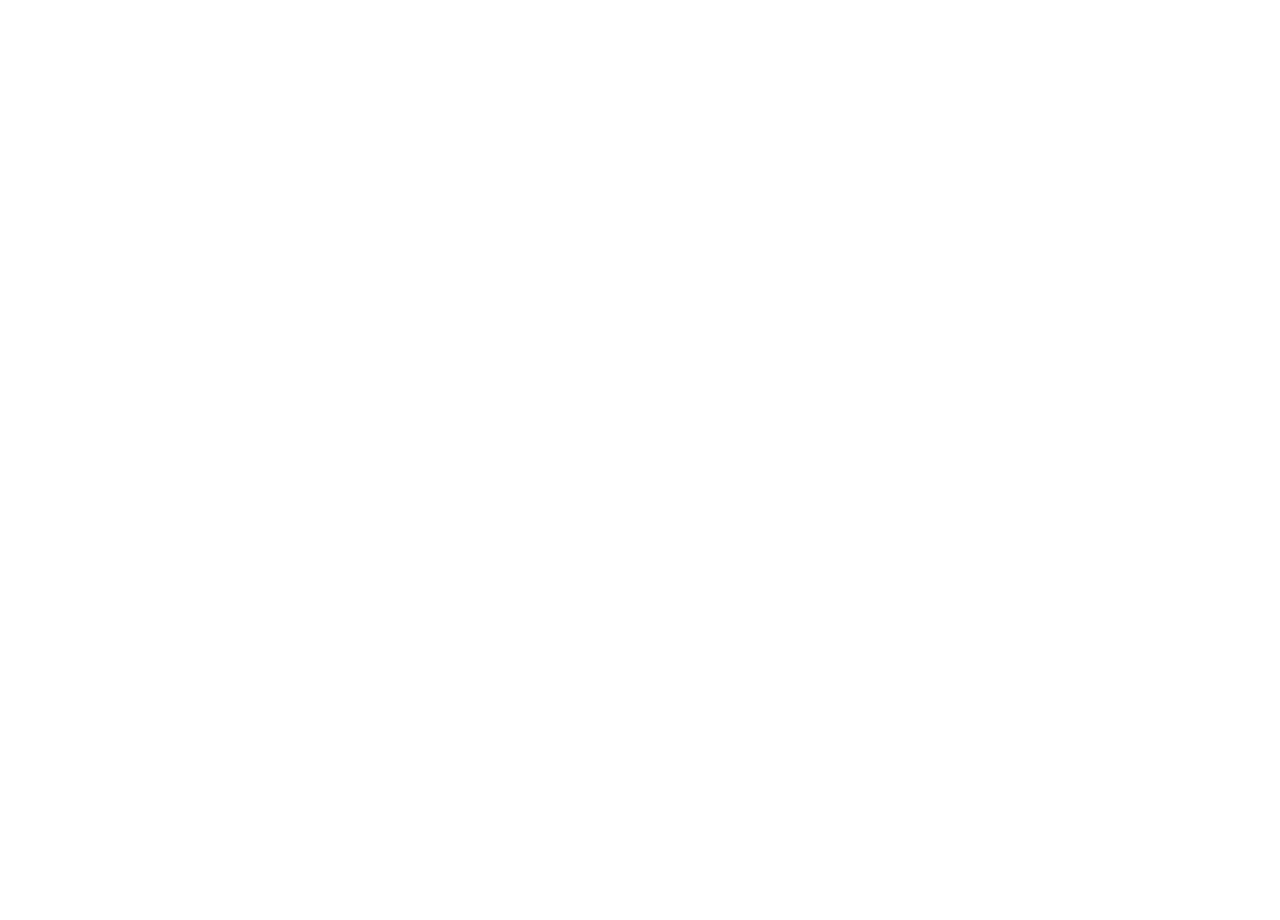
==== index.html @ bb8bab93 "Yamete Engine Technobel First Commit" ====
<!DOCTYPE html>
<html>
<head>
	<meta charset="utf-8">
	<meta http-equiv="X-UA-Compatible" content="IE=edge">
	<title>Technobel GameEngine</title>
	<link rel="stylesheet" href="Assets/Scripts/CSS/style.css">
	<meta name="charset" content="utf-8">
	<link rel="icon" href="Assets/Graphics/Logos/favicon.ico" />
</head>
<body>
	<center>
		<canvas id="canvas" width="1024" height="728">
			Votre navigateur ne supporte pas le canvas dommage...
		</canvas>
	</center>

	<!-- Tools  -->
	<script type="text/javascript" src="Assets/Scripts/Javascript/Tools/Utils.js"></script>
	<script type="text/javascript" src="Assets/Scripts/Javascript/Tools/Math.js"></script>
	<script type="text/javascript" src="Assets/Scripts/Javascript/Tools/Random.js"></script>
	<script type="text/javascript" src="Assets/Scripts/Javascript/Tools/Vector.js"></script>
	<script type="text/javascript" src="Assets/Scripts/Javascript/Tools/Debug.js"></script>
	<script type="text/javascript" src="Assets/Scripts/Javascript/Tools/Dialogue.js"></script>
	<script type="text/javascript" src="Assets/Scripts/Javascript/Tools/Input.js"></script>
	<script type="text/javascript" src="Assets/Scripts/Javascript/Tools/Time.js"></script>
	<script type="text/javascript" src="Assets/Scripts/Javascript/Tools/Tween.js"></script>
	<script type="text/javascript" src="Assets/Scripts/Javascript/Tools/Physics.js"></script>
	<script type="text/javascript" src="Assets/Scripts/Javascript/Tools/Emitter.js"></script>
	<script type="text/javascript" src="Assets/Scripts/Javascript/Tools/Particles.js"></script>
	<script type="text/javascript" src="Assets/Scripts/Javascript/Tools/Field.js"></script>
	

	<!-- Config -->
	<script type="text/javascript" src="Assets/Scripts/Javascript/Game/Config.js"></script>
	
	<!-- GameObjects -->
	<script type="text/javascript" src="Assets/Scripts/Javascript/GameObjects/GoTest.js"></script>
	<script type="text/javascript" src="Assets/Scripts/Javascript/GameObjects/GoParticles.js"></script>



	<!-- Scene -->
	<script type="text/javascript" src="Assets/Scripts/Javascript/Scenes/SceneModel.js"></script>
	<script type="text/javascript" src="Assets/Scripts/Javascript/Scenes/Loader.js"></script>
	<script type="text/javascript" src="Assets/Scripts/Javascript/Scenes/ParticlesScene.js"></script>
	<script type="text/javascript" src="Assets/Scripts/Javascript/Scenes/SceneTest.js"></script>


	<!-- Game  -->
	<script type="text/javascript" src="Assets/Scripts/Javascript/Game/Game.js"></script>
	<script type="text/javascript" src="Assets/Scripts/Javascript/Game/Init.js"></script>

</body>
</html>
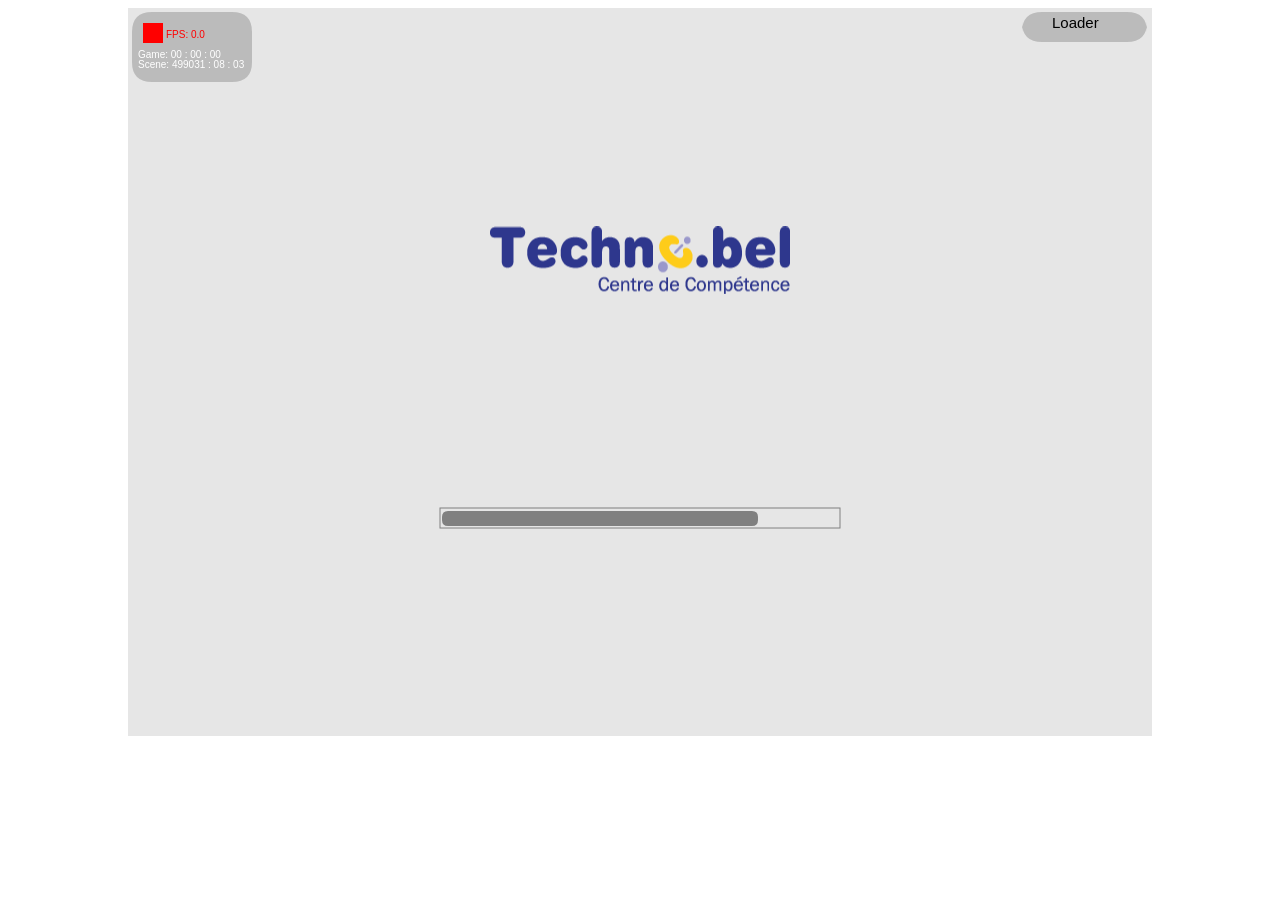
==== commit 439d123b: "Mask & Tween" ====
--- a/index.html
+++ b/index.html
@@ -29,6 +29,7 @@
 	<script type="text/javascript" src="Assets/Scripts/Javascript/Tools/Emitter.js"></script>
 	<script type="text/javascript" src="Assets/Scripts/Javascript/Tools/Particles.js"></script>
 	<script type="text/javascript" src="Assets/Scripts/Javascript/Tools/Field.js"></script>
+	<script type="text/javascript" src="Assets/Scripts/Javascript/Tools/Gfx.js"></script>
 	
 
 	<!-- Config -->
@@ -36,6 +37,9 @@
 	
 	<!-- GameObjects -->
 	<script type="text/javascript" src="Assets/Scripts/Javascript/GameObjects/GoTest.js"></script>
+	<script type="text/javascript" src="Assets/Scripts/Javascript/GameObjects/GoTest1.js"></script>
+	<script type="text/javascript" src="Assets/Scripts/Javascript/GameObjects/GoTest2.js"></script>
+	<script type="text/javascript" src="Assets/Scripts/Javascript/GameObjects/GoCible.js"></script>
 	<script type="text/javascript" src="Assets/Scripts/Javascript/GameObjects/GoParticles.js"></script>
 
 
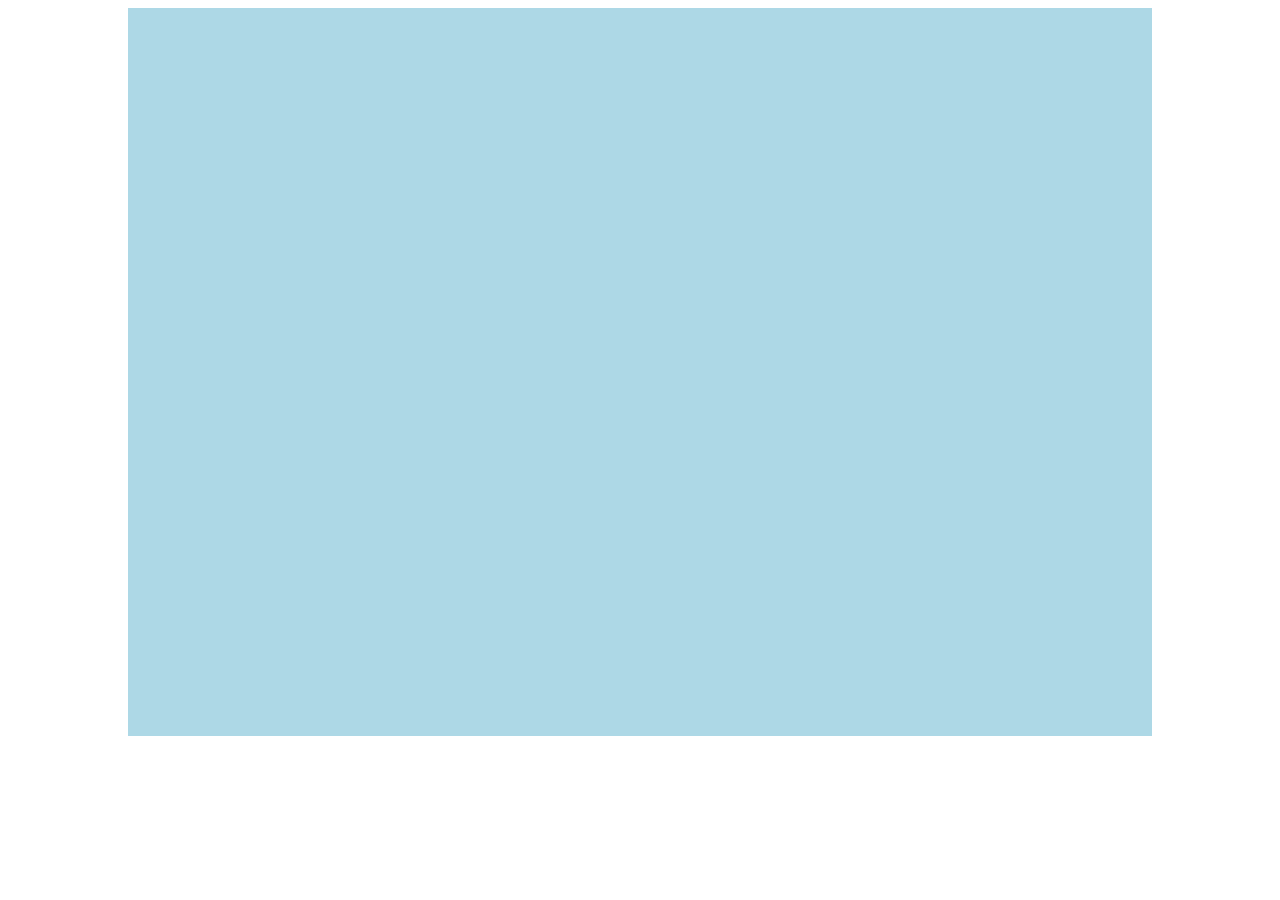
==== commit 1bde25db: "début de statemachines ( a corrigé )" ====
--- a/index.html
+++ b/index.html
@@ -30,6 +30,7 @@
 	<script type="text/javascript" src="Assets/Scripts/Javascript/Tools/Particles.js"></script>
 	<script type="text/javascript" src="Assets/Scripts/Javascript/Tools/Field.js"></script>
 	<script type="text/javascript" src="Assets/Scripts/Javascript/Tools/Gfx.js"></script>
+	<script type="text/javascript" src="Assets/Scripts/Javascript/Tools/StatesMachine.js"></script>
 	
 
 	<!-- Config -->
@@ -49,6 +50,7 @@
 	<script type="text/javascript" src="Assets/Scripts/Javascript/Scenes/Loader.js"></script>
 	<script type="text/javascript" src="Assets/Scripts/Javascript/Scenes/ParticlesScene.js"></script>
 	<script type="text/javascript" src="Assets/Scripts/Javascript/Scenes/SceneTest.js"></script>
+	<script type="text/javascript" src="Assets/Scripts/Javascript/Scenes/StateScene.js"></script>
 
 
 	<!-- Game  -->
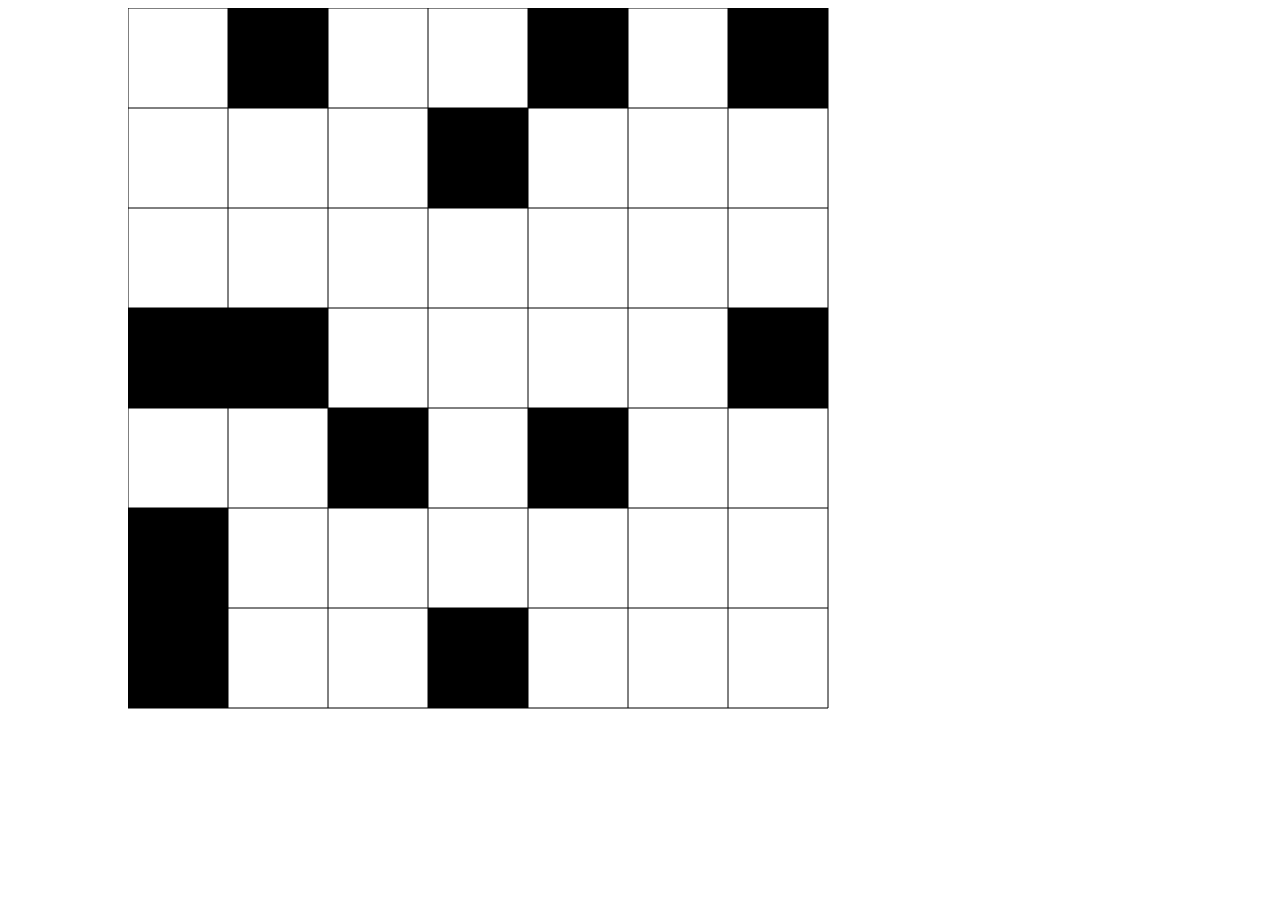
==== commit 10d233db: "Add StateMachines & Grid Scene" ====
--- a/index.html
+++ b/index.html
@@ -51,6 +51,7 @@
 	<script type="text/javascript" src="Assets/Scripts/Javascript/Scenes/ParticlesScene.js"></script>
 	<script type="text/javascript" src="Assets/Scripts/Javascript/Scenes/SceneTest.js"></script>
 	<script type="text/javascript" src="Assets/Scripts/Javascript/Scenes/StateScene.js"></script>
+	<script type="text/javascript" src="Assets/Scripts/Javascript/Scenes/GridScene.js"></script>
 
 
 	<!-- Game  -->
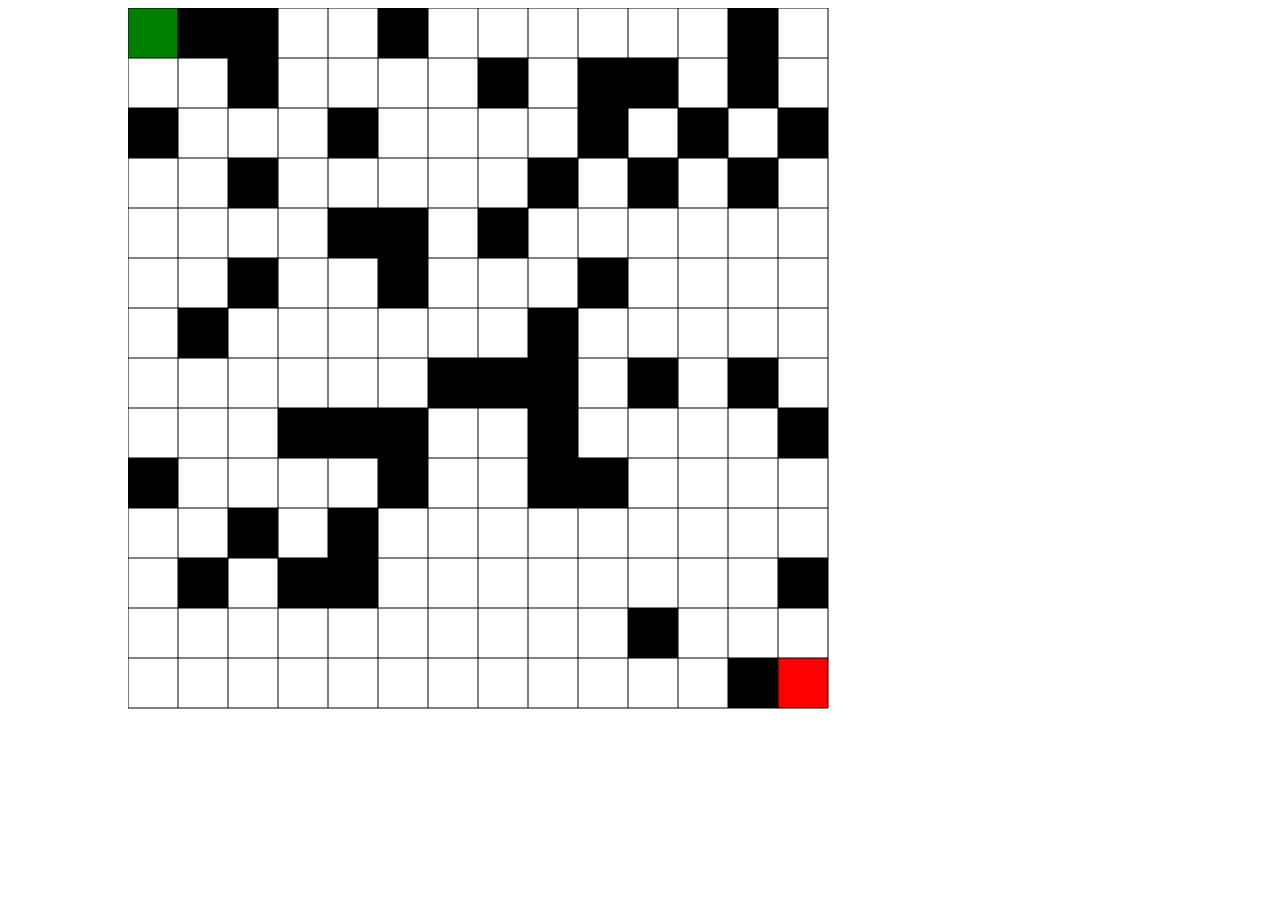
==== commit 2aa3ec36: "Pathfinding v1" ====
--- a/index.html
+++ b/index.html
@@ -31,6 +31,8 @@
 	<script type="text/javascript" src="Assets/Scripts/Javascript/Tools/Field.js"></script>
 	<script type="text/javascript" src="Assets/Scripts/Javascript/Tools/Gfx.js"></script>
 	<script type="text/javascript" src="Assets/Scripts/Javascript/Tools/StatesMachine.js"></script>
+	<script type="text/javascript" src="Assets/Scripts/Javascript/Tools/Grid.js"></script>
+	<script type="text/javascript" src="Assets/Scripts/Javascript/Tools/PathFinding.js"></script>
 	
 
 	<!-- Config -->
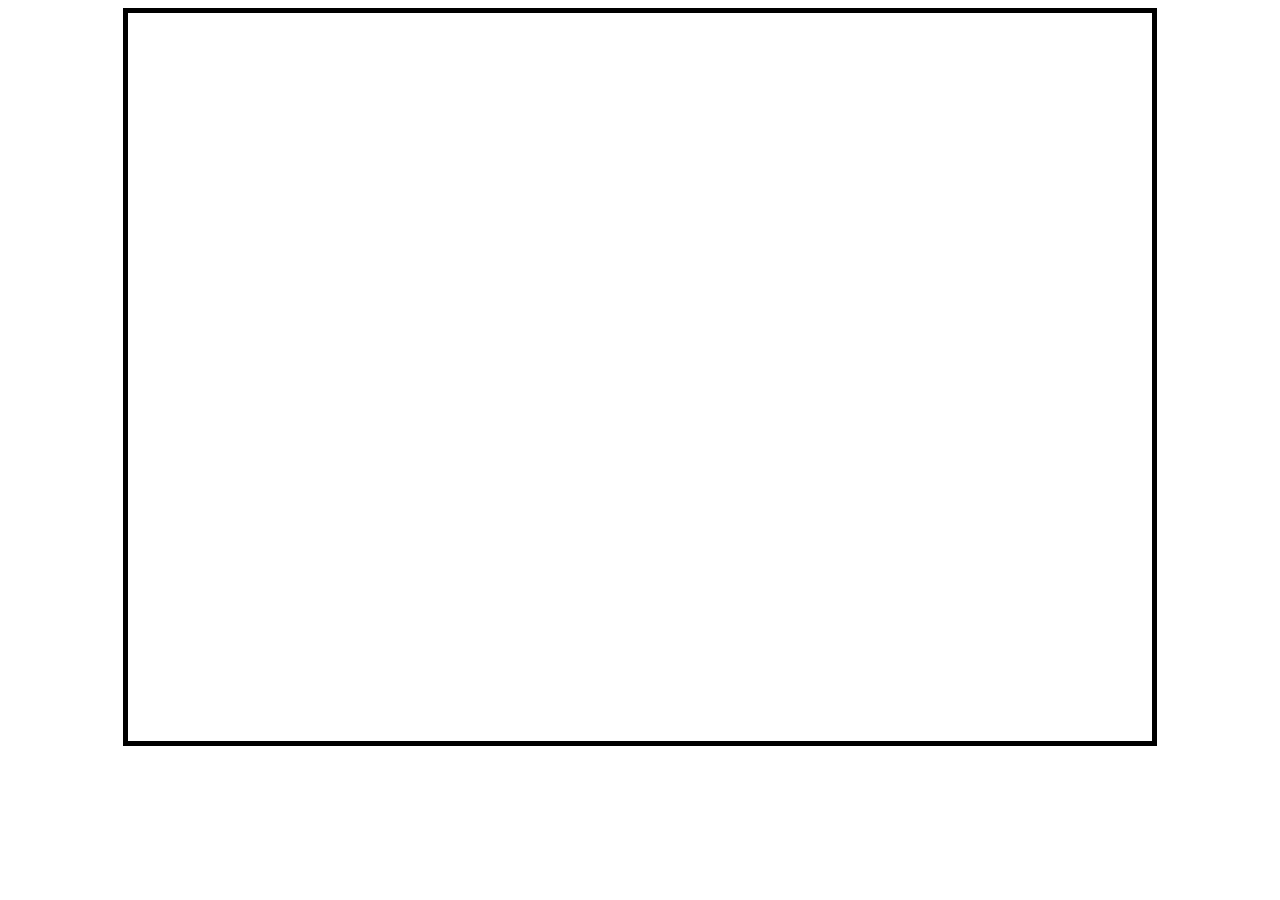
==== commit d9918f7c: "Camera & Groupe" ====
--- a/index.html
+++ b/index.html
@@ -33,6 +33,7 @@
 	<script type="text/javascript" src="Assets/Scripts/Javascript/Tools/StatesMachine.js"></script>
 	<script type="text/javascript" src="Assets/Scripts/Javascript/Tools/Grid.js"></script>
 	<script type="text/javascript" src="Assets/Scripts/Javascript/Tools/PathFinding.js"></script>
+	<script type="text/javascript" src="Assets/Scripts/Javascript/Tools/Camera.js"></script>
 	
 
 	<!-- Config -->
@@ -44,6 +45,9 @@
 	<script type="text/javascript" src="Assets/Scripts/Javascript/GameObjects/GoTest2.js"></script>
 	<script type="text/javascript" src="Assets/Scripts/Javascript/GameObjects/GoCible.js"></script>
 	<script type="text/javascript" src="Assets/Scripts/Javascript/GameObjects/GoParticles.js"></script>
+	<script type="text/javascript" src="Assets/Scripts/Javascript/GameObjects/Group.js"></script>
+	<script type="text/javascript" src="Assets/Scripts/Javascript/GameObjects/Child.js"></script>
+
 
 
 
@@ -53,6 +57,7 @@
 	<script type="text/javascript" src="Assets/Scripts/Javascript/Scenes/ParticlesScene.js"></script>
 	<script type="text/javascript" src="Assets/Scripts/Javascript/Scenes/SceneTest.js"></script>
 	<script type="text/javascript" src="Assets/Scripts/Javascript/Scenes/StateScene.js"></script>
+	<script type="text/javascript" src="Assets/Scripts/Javascript/Scenes/GroupeGoScene.js"></script>
 	<script type="text/javascript" src="Assets/Scripts/Javascript/Scenes/GridScene.js"></script>
 
 
--- a/Assets/Scripts/CSS/style.css
+++ b/Assets/Scripts/CSS/style.css
@@ -0,0 +1,4 @@
+#canvas {
+    border-style: solid;
+    border-width: 5px;
+}
